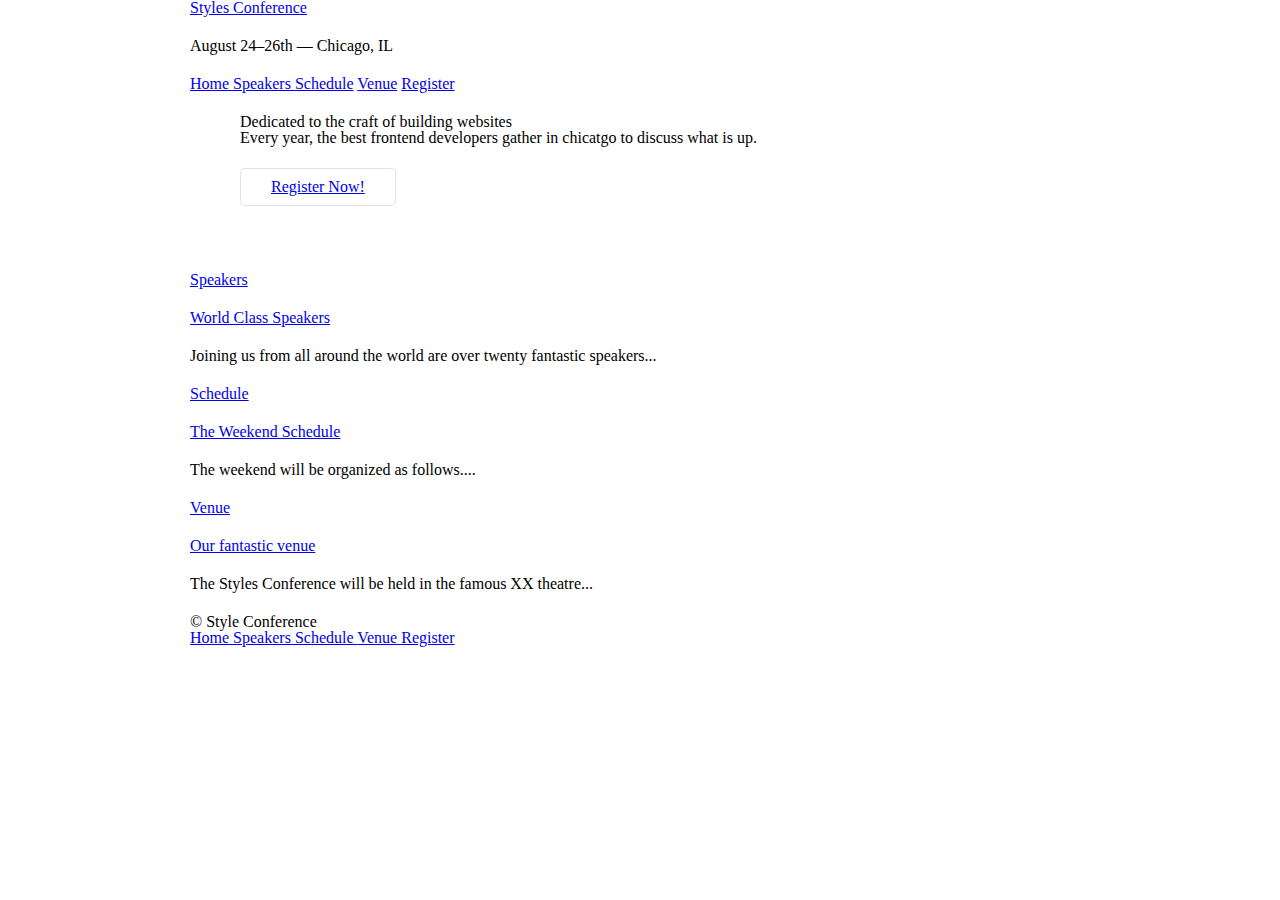
==== index.html @ f7836020 "first commit. basic css functional" ====
<!DOCTYPE html>
<html lang = "en">
  <head>
    <meta charset = "utf-8">
    <title> Styles Conference </title>
    <link rel="stylesheet" href="assets/stylesheets/main.css">
  </head>

  <body>


 <header class="container">


    <h1> 
      <a href="index.html"> Styles Conference</a>
    </h1>

    <h3> August 24&ndash;26th &mdash; Chicago, IL </h3>

    <nav>
      <a href="index.html">Home </a>
      <a href="speakers.html">Speakers </a>
      <a href="schedule.html" >Schedule</a>
      <a href="venue.html" >Venue</a>
      <a href="register.html">Register </a>
    </nav>
    
  </header>

    <section class="hero container">

        <h2> Dedicated to the craft of building websites </h2>

        <p> Every year, the best frontend developers gather in chicatgo to discuss what is up. </p>
      <a class = "btn btn-alt" href= "register.html"> Register Now!  </a>
      
    </section>

    <section class="container">
    
      <section>
        <a href="speakers.html">
          <h5> Speakers </h5>
          <h3> World Class Speakers </h3>
        </a>
        <p> Joining us from all around the world are over twenty fantastic speakers... </p>
      </section>

      <section>
        <a href="schedule.html">
          <h5> Schedule </h5>
          <h3> The Weekend Schedule </h3>
        </a>
        <p> The weekend will be organized as follows.... <p>
      </section>

      <section>
        <a href="venue.html">
          <h5> Venue </h5>
          <h3> Our fantastic venue </h3>
        </a>
        <p> The Styles Conference will be held in the famous XX theatre... <p>
      </section>

    </section>

    <footer class="container">
    
      <small>&copy; Style Conference </small>

        <nav>
          <a href="index.html">Home </a>
          <a href="speakers.html">Speakers </a>
          <a href="schedule.html">Schedule </a>
          <a href="venue.html">Venue </a>
          <a href="register.html">Register </a>
        </nav>

    </footer>

  </body>
</html>
---- assets/stylesheets/main.css ----
html, body, div, span, applet, object, iframe,
h1, h2, h3, h4, h5, h6, p, blockquote, pre,
a, abbr, acronym, address, big, cite, code,
del, dfn, em, img, ins, kbd, q, s, samp,
small, strike, strong, sub, sup, tt, var,
b, u, i, center,
dl, dt, dd, ol, ul, li,
fieldset, form, label, legend,
table, caption, tbody, tfoot, thead, tr, th, td,
article, aside, canvas, details, embed,
figure, figcaption, footer, header, hgroup,
menu, nav, output, ruby, section, summary,
time, mark, audio, video {
  margin: 0;
  padding: 0;
  border: 0;
  font-size: 100%;
  font: inherit;
  vertical-align: baseline;
}
/* HTML5 display-role reset for older browsers */
article, aside, details, figcaption, figure,
footer, header, hgroup, menu, nav, section {
  display: block;
}
body {
  line-height: 1;
}
ol, ul {
  list-style: none;
}
blockquote, q {
  quotes: none;
}
blockquote:before, blockquote:after,
q:before, q:after {
  content: '';
  content: none;
}
table {
  border-collapse: collapse;
  border-spacing: 0;
}

/* Grid stuff
 *
 *
 * */
*,
*:before,
*:after  {
  -webkit-box-sizing: border-box;
  -moz-box-sizing:    border-box;
  -box-sizing:        border-box;
}

.container {
  margin: 0 auto;
  padding-left: 30px;
  padding-right: 30px;
  width: 960px;
}


/* Typography
 * */

h1, h3, h4, h5, p {
  margin-bottom: 22px;
}

/* Button stuff */

.btn {
  border-radius: 5px;
  display: inline-block;
  margin; 0;
}

.btn-alt {
  border: 1px solid #dfe2e5;
  padding: 10px 30px;
}

/*  Home page styles */
.hero {
  padding: 22px 80px 66px 80px;
}
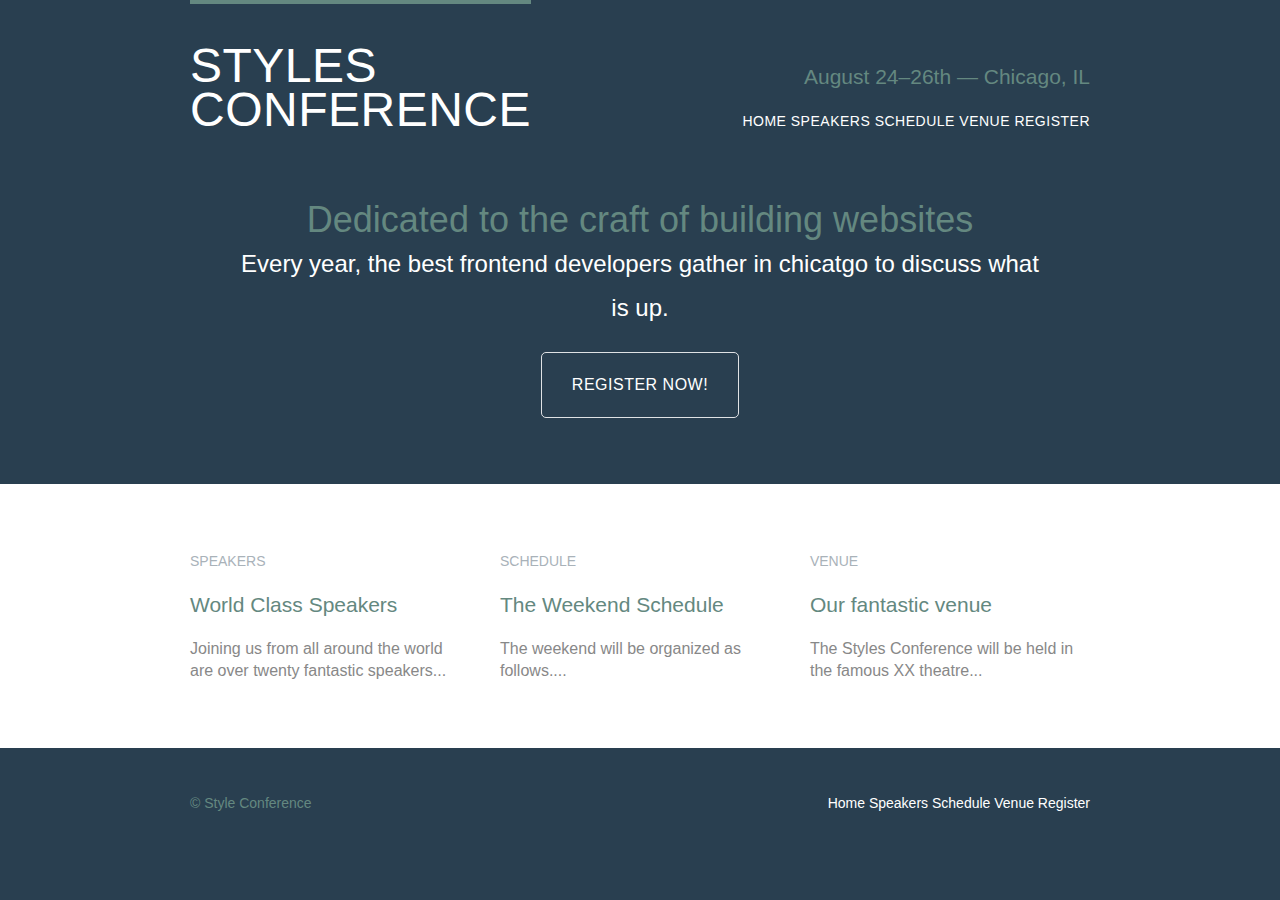
==== commit 329476a3: "done with tutorial" ====
--- a/index.html
+++ b/index.html
@@ -4,21 +4,22 @@
     <meta charset = "utf-8">
     <title> Styles Conference </title>
     <link rel="stylesheet" href="assets/stylesheets/main.css">
+    <link rel  = 'stylehseet' href = "http://fonts.googleapis.com/css?family=Lato:100,300,400">
   </head>
 
   <body>
 
 
- <header class="container">
+ <header class="primary-header container group">
 
 
-    <h1> 
-      <a href="index.html"> Styles Conference</a>
+    <h1 class ='logo'> 
+      <a href="index.html"> Styles <br> Conference</a>
     </h1>
 
-    <h3> August 24&ndash;26th &mdash; Chicago, IL </h3>
+    <h3 class ='tagline'> August 24&ndash;26th &mdash; Chicago, IL </h3>
 
-    <nav>
+    <nav class = 'nav primary-nav'>
       <a href="index.html">Home </a>
       <a href="speakers.html">Speakers </a>
       <a href="schedule.html" >Schedule</a>
@@ -37,39 +38,37 @@
       
     </section>
 
-    <section class="container">
+    <section class="row">
+    <div class="grid">
     
-      <section>
+      <section class='teaser col-1-3'>
         <a href="speakers.html">
           <h5> Speakers </h5>
           <h3> World Class Speakers </h3>
         </a>
         <p> Joining us from all around the world are over twenty fantastic speakers... </p>
-      </section>
-
-      <section>
+      </section><section class='teaser col-1-3'>
         <a href="schedule.html">
           <h5> Schedule </h5>
           <h3> The Weekend Schedule </h3>
         </a>
         <p> The weekend will be organized as follows.... <p>
-      </section>
-
-      <section>
+      </section><section class='teaser col-1-3'>
         <a href="venue.html">
           <h5> Venue </h5>
           <h3> Our fantastic venue </h3>
         </a>
         <p> The Styles Conference will be held in the famous XX theatre... <p>
+      </div>
       </section>
 
     </section>
 
-    <footer class="container">
+    <footer class="primary-footer container group">
     
       <small>&copy; Style Conference </small>
 
-        <nav>
+        <nav class = 'nav'>
           <a href="index.html">Home </a>
           <a href="speakers.html">Speakers </a>
           <a href="schedule.html">Schedule </a>
--- a/assets/stylesheets/main.css
+++ b/assets/stylesheets/main.css
@@ -54,11 +54,36 @@
   -box-sizing:        border-box;
 }
 
+.container,
+.grid {
+  margin: 0 auto;
+  width: 960px;
+}
+
 .container {
-  margin: 0 auto;
   padding-left: 30px;
   padding-right: 30px;
-  width: 960px;
+}
+
+.col-1-3 {
+  width: 33.33%;
+}
+
+.col-2-3 {
+  width: 66.66%;
+}
+
+.col-1-3,
+.col-2-3 {
+  display: inline-block;
+  vertical-align: top;
+}
+
+.grid,
+.col-1-3,
+.col-2-3 {
+  padding-left: 15px;
+  padding-right: 15px;
 }
 
 
@@ -73,17 +98,196 @@
 
 .btn {
   border-radius: 5px;
+  color: #fff;
+  cursor: pointer;
   display: inline-block;
+  font-weight: 400;
+  letter-spacing: .5px;
   margin; 0;
+  text-transform: uppercase;
 }
 
 .btn-alt {
   border: 1px solid #dfe2e5;
   padding: 10px 30px;
 }
+.btn-alt:hover {
+  background: #fff;
+  color: #648880;
+}
 
 /*  Home page styles */
 .hero {
+  color: #fff;
   padding: 22px 80px 66px 80px;
-}
+  line-height: 44px;
+  text-align: center;
+}
+.hero h2 {
+  font-size: 36px;
+}
+
+.hero p {
+  font-size: 24px;
+  font-weight: 100;
+}
+
  
+/*
+ *   ========================================
+ *     Clearfix
+ *    ========================================
+ *       */
+.group:before,
+
+.group:after {
+    content: "";
+    display: table;
+}
+
+.group:after {
+clear: both;
+}
+
+.group {
+  clear: both;
+    *zoom: 1;
+}
+/* PRIMARY HEADER
+ *==========================================
+*/
+.logo {
+  border-top: 4px solid #648880;
+  padding: 40px 0 22px 0;
+  float: left;
+  font-size: 48px;
+  font-weight: 100px;
+  letter-spacing: .5px;
+  text-transform: uppercase;
+  line-height: 44px;
+}
+
+/* PRIMARY FOOTER +++++++==================
+ */
+.primary-footer small {
+  float: left;
+  font-weight: 400;
+}
+
+.primary-footer {
+  padding-bottom: 44px;
+  padding-top: 44px;
+  color: #648880;
+  font-size: 14px;
+}
+
+/*Custom Styles
+ * ---------------------------------------
+ */
+body {
+  background: #293f50;
+  color: #888;
+  font: 300 16px/22px "Lato", "Open Sans", "Helvetica Neue", Helvietica, Arial, sans-serif;
+}
+
+h1, h2, h3, h4 {
+  color: #648880;
+}
+
+h1 {
+  font-size: 36px;
+  line-height: 44px;
+}
+
+h2 {
+  font-size: 24px;
+  line-height: 44px;
+}
+
+h3 {
+  font-size: 21px;
+}
+h4 {
+  font-size: 18px;
+}
+
+h5 {
+  color: #a9b2b9;
+  font-size: 14px;
+  font-weight: 400;
+  text-transform: uppercase;
+  }
+strong {
+  font-weight: 400;
+}
+
+cite, em {
+  font-style: italic;
+}
+
+/*
+ * LINKS ======================
+ */
+a {
+  color: #648880;
+  text-decoration: none;
+}
+
+a:hover {
+  color: #a9b2b9;
+}
+.teaser a:hover {
+  color: #a9b2b9;
+}
+
+.tagline {
+  margin: 66px 0px 22px 0;
+  text-align: right;
+}
+
+.primary-nav {
+  font-size: 14px;
+  font-weight: 400;
+  letter-spacing: .5px;
+  text-transform: uppercase;
+}
+
+p a {
+  border-bottom: 1px solid #dfe2e5;
+}
+/*
+ * NAV =========================
+ */
+.nav {
+  text-align: right;
+}
+
+/*
+ * BACKGROUND STUFF ==============
+ */
+.primary-header a,
+.primary-footer a {
+  color: #fff;
+}
+.primary-header a:hover,
+.primary-footer a:hover {
+  color: #648880;
+}
+
+.row {
+  background: #fff;
+  padding: 66px 0 44px 0;
+}
+
+.row,
+.row-alt {
+  min-width: 960px;
+}
+.row-alt {
+  background: #cbe2c1;
+  background: -webkit-linear-gradient(to right, #a1d3b0, #f6f1d3);
+  background: -moz-linear-gradient(to right, #a1d3b0, #f6f1d3);
+  background: linear-gradient(to right, #a1d3b0, #f6f1d3);
+  padding: 44px 0 22px 0;
+}
+
